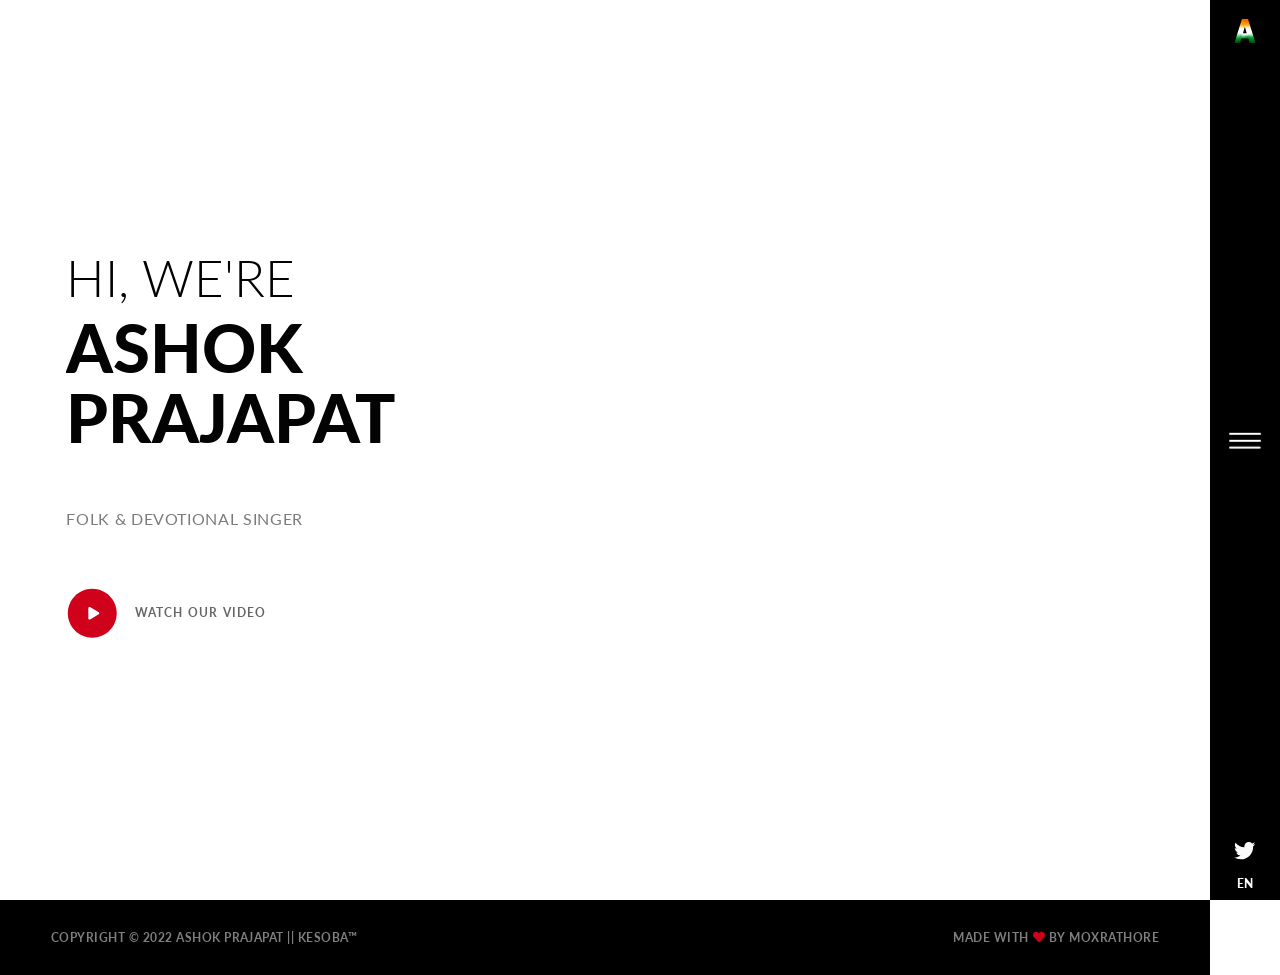
==== index.html @ e8c3185e "Update index.html" ====
<!DOCTYPE html>
<html class="has-sidemenu" lang="en-US" dir="ltr">

  <head>
    <meta charset="utf-8">
    <meta http-equiv="X-UA-Compatible" content="IE=edge">
    <meta name="viewport" content="width=device-width, initial-scale=1">

    <!-- ===============================================-->
    <!--    Document Title-->
    <!-- ===============================================-->
    <title>Ashok Prajapat</title>

    <!-- ===============================================-->
    <!--    Favicons-->
    <!-- ===============================================-->
    <link rel="apple-touch-icon" sizes="180x180" href="..\assets\img\favicons\apple-touch-icon.png">
    <link rel="icon" type="image/png" sizes="32x32" href="..\assets\img\favicons\favicon-32x32.png">
    <link rel="icon" type="image/png" sizes="16x16" href="..\assets\img\favicons\favicon-16x16.png">
    <link rel="shortcut icon" type="image/x-icon" href="..\assets\img\favicons\favicon.ico">
    <link rel="manifest" href="..\assets\img\favicons\manifest.json">
    <meta name="msapplication-TileImage" content="../assets/img/favicons/mstile-150x150.png">
    <meta name="theme-color" content="#ffffff">

    <!-- ===============================================-->
    <!--    Stylesheets-->
    <!-- ===============================================-->
    <link href="..\vendors\loaders.css\loaders.min.css" rel="stylesheet" type="text/css">
    <link rel="preconnect" href="https://fonts.gstatic.com">
    <link href="https://fonts.googleapis.com/css?family=PT+Mono%7cPT+Serif:400,400i%7cLato:100,300,400,700,800,900" rel="stylesheet">
    <link href="..\assets\css\theme.min.css" rel="stylesheet">
    <link href="../assets/css/user.min.css" rel="stylesheet">
  </head>

  <body class="overflow-hidden-x">

    <nav class="fancynavbar fancynavbar-expand-lg" data-zanim-lg='{"from":{"opacity":1,"x":70},"to":{"opacity":1,"x":0},"ease":"CubicBezier","duration":0.8,"delay":0.3}' data-zanim-xs='{"from":{"opacity":1,"y":-37},"to":{"opacity":1,"y":0},"ease":"CubicBezier","duration":0.8,"delay":0.3}' data-zanim-trigger="scroll" data-exclusive="true">
      <div class="fancynavbar-togglerbar" data-onscroll-fade-in="data-onscroll-fade-in"><a class="fancynavbar-brand" href="..\index.html"><img class="fancynavbar-brand-img" src="..\assets\logo2.svg" alt="" width="30" height="30" data-zanim-lg='{"from":{"opacity":0,"x":45},"to":{"opacity":1,"x":0},"ease":"CubicBezier","duration":0.8,"delay":0.4}' data-zanim-trigger="scroll">
          <!--You can use icon or text logo as well-->
          <!--<span class='fab fa-superpowers fs-3'></span>-->
          <!--<span class='logo-sparrow'>S</span>-->
        </a>
        <div class="fancynavbar-toggler"><svg class="fancynavbar-toggler-icon" viewbox="0 0 70 70" xmlns="http://www.w3.org/2000/svg" data-zanim-lg='{"from":{"opacity":0,"x":45},"to":{"opacity":1,"x":0},"ease":"CubicBezier","duration":0.8,"delay":0.5}' data-zanim-trigger="scroll">
            <path id="path-top" d="M20,25c0,0,22,0,30,0c16,0,18.89,40.71-.15,21.75C38.7,35.65,19.9,16.8,19.9,16.8"></path>
            <path id="path-middle" d="M20,32h30"></path>
            <path id="path-bottom" d="M19.9,46.98c0,0,18.8-18.85,29.95-29.95C68.89-1.92,66,38.78,50,38.78c-8,0-30,0-30,0"></path>
          </svg></div>
        <div class="fancynavbar-addon" data-zanim-lg='{"from":{"opacity":1,"x":45},"to":{"opacity":1,"x":0},"ease":"CubicBezier","duration":0.8,"delay":0.4}' data-zanim-trigger="scroll"><a class="fancynavbar-addon-item" href="#!"><span class="fab fa-twitter"></span></a><a class="fancynavbar-addon-item" href="#languageModal" data-bs-toggle="modal"><span class="font-sans-serif ls fw-black fs--1 d-block">EN</span></a></div>
      </div>
      <div class="fancynavbar-collapse">
        <ul class="fancynavbar-nav">
          <li class="fancynav-item fancy-dropdown"><a class="fancynav-link fancy-dropdown-toggle" href="JavaScript:void(0)"><span class="fancynav-link-content">homes</span></a>
            </li><li></li>
          <li class="fancynav-item"><a class="fancynav-link" href="portfolio.html"><span class="fancynav-link-content">portfolio</span></a></li>
          <li class="fancynav-item"><a class="fancynav-link" href="contact.html"><span class="fancynav-link-content">contact</span></a></li>
        </ul>
      </div>
    </nav>


    <!-- ===============================================-->
    <!--    Main Content-->
    <!-- ===============================================-->
    <main class="main min-vh-100" id="top">

      <!-- ============================================-->
      <!-- Preloader ==================================-->
      <div class="preloader" id="preloader">
        <div class="loader">
          <div class="line-scale-pulse-out-rapid">
            <div> </div>
            <div></div>
            <div></div>
            <div></div>
            <div> </div>
          </div>
        </div>
      </div><!-- ============================================-->
      <!-- End of Preloader ===========================-->

      <!-- ============================================-->
      <!-- <section> begin ============================-->
      <section class="py-0" id="split-youtube">
        <div class="container-fluid">
          <div class="row min-vh-100">
            <div class="col-lg-6 px-0 order-lg-2 min-vh-50 min-vh-lg-100">
              <div class="position-relative h-100" data-zanim-lg='{"animation":"slide-left","delay":0.4}' data-zanim-trigger="scroll">
                <div class="bg-holder" style="background-image:url(../assets/header.svg);">
                  <div class="yt-video" data-youtube-embed='{"videoId":"Ptc2wE-2uok","startSeconds":"278","endSeconds":"465","attrs":{"data-zanim-trigger":"scroll","data-zanim-lg":{"animation":"zoom-out","delay":0}}}'></div>
                </div>
                <!--/.bg-holder-->
              </div>
            </div>
            <div class="col-lg-6 py-6">
              <div class="row h-100 flex-center">
                <div class="col-lg-10" data-zanim-timeline='{"delay":0.4}' data-zanim-trigger="scroll">
                  <h1 class="fw-light text-uppercase fs-2 fs-sm-4 fs-lg-2 fs-xl-4"><span class="d-block overflow-hidden"><span class="d-block mb-1" data-zanim-xs='{"delay":0.1}'>hi, we're</span></span><span class="d-block overflow-hidden"><span class="d-inline-block" data-zanim-xs='{"delay":0.2}'><span class="display-4 fs-3 fs-sm-5 fs-lg-3 fs-xl-5 fw-black">Ashok Prajapat</span></span></span><span class="d-block overflow-hidden"><span class="d-block mt-2" data-zanim-xs='{"delay":0.3}'></span></span></h1>
                  <div class="overflow-hidden">
                    <h6 class="fw-normal ls fs-0 text-uppercase mt-4 text-700" data-zanim-xs='{"delay":0.4}'>Folk &amp; Devotional Singer</h6>
                  </div><a class="btn ps-0 mt-3 mt-lg-5" href="#!" data-bigpicture='{"vimeoSrc":"58558497#t=10"}'>
                    <div class="d-flex align-items-center"><span class="fa-layers fa-fw fs-4 text-danger"><i class="fas fa-circle ms-0"></i><i class="fa-inverse fas fa-play ms-0" data-fa-transform="shrink-12 right-1.5"></i></span><span class="fw-bold text-700 ps-1">Watch our Video</span></div>
                  </a>
                </div>
              </div>
            </div>
          </div>
        </div><!-- end of .container-->
      </section><!-- <section> close ============================-->
      <!-- ============================================-->

    </main><!-- ===============================================-->
    <!--    End of Main Content-->
    <!-- ===============================================-->



    <!--===============================================-->
    <!--    Footer-->
    <!--===============================================-->
    <footer class="footer bg-black text-600 py-4 font-sans-serif text-center overflow-hidden" data-zanim-timeline="{}" data-zanim-trigger="scroll">
      <div class="container">
        <div class="row align-items-center">
          <div class="col-lg-4 order-lg-2 position-relative"><a class="indicator indicator-up" href="#top"><span class="indicator-arrow indicator-arrow-one" data-zanim-xs='{"from":{"opacity":0,"y":15},"to":{"opacity":1,"y":-5,"scale":1},"ease":"Back.easeOut","duration":0.4,"delay":0.9}'></span><span class="indicator-arrow indicator-arrow-two" data-zanim-xs='{"from":{"opacity":0,"y":15},"to":{"opacity":1,"y":-5,"scale":1},"ease":"Back.easeOut","duration":0.4,"delay":1.05}'></span></a></div>
          <div class="col-lg-4 text-lg-start mt-4 mt-lg-0">
            <p class="fs--1 text-uppercase ls fw-bold mb-0">Copyright &copy; 2022 Ashok Prajapat || Kesoba&trade; </p>
          </div>
          <div class="col-lg-4 text-lg-end order-lg-2 mt-2 mt-lg-0">
            <p class="fs--1 text-uppercase ls fw-bold mb-0">Made with<span class="text-danger fas fa-heart mx-1"></span>by <a class="text-600" href="https://moxrathore.com/">MOXRATHORE</a></p>
          </div>
        </div>
      </div>
    </footer>

    <!--===============================================-->
    <!--    Modal for language selection-->
    <!--===============================================-->
    <!-- Modal-->
    <div class="overflow-hidden">
      <div class="modal fade fade-in" id="languageModal" tabindex="-1" role="dialog" aria-hidden="true">
        <div class="modal-dialog modal-dialog-centered modal-xs mx-auto" role="document">
          <div class="modal-content bg-black">
            <div class="modal-body text-center p-0"><button class="btn-close text-white position-absolute top-0 end-0 times-icon mt-2 me-2 p-0" type="button" data-bs-dismiss="modal" aria-label="Close"></button>
              <ul class="list-unstyled my-0 py-4 font-sans-serif">
                <li><a class="text-white fw-bold pt-1 d-block" href="..\homes\default.html">English</a></li>
                <li><a class="pt-1 d-block text-500" href="#!">Français</a></li>
                <li><a class="text-500 pt-1 d-block" href="rtl.html">عربى</a></li>
                <li><a class="pt-1 d-block text-500" href="#!">Deutsche</a></li>
              </ul>
            </div>
          </div>
        </div>
      </div>
    </div>

    <!-- ===============================================-->
    <!--    JavaScripts-->
    <!-- ===============================================-->
    <script src="..\vendors\popper\popper.min.js"></script>
    <script src="..\vendors\bootstrap\bootstrap.min.js"></script>
    <script src="..\vendors\anchorjs\anchor.min.js"></script>
    <script src="..\vendors\is\is.min.js"></script>
    <script src="..\vendors\bigpicture\BigPicture.js"></script>
    <script src="..\vendors\fontawesome\all.min.js"></script>
    <script src="..\vendors\lodash\lodash.min.js"></script>
    <script src="https://polyfill.io/v3/polyfill.min.js?features=window.scroll"></script>
    <script src="..\vendors\imagesloaded\imagesloaded.pkgd.js"></script>
    <script src="..\vendors\gsap\gsap.js"></script>
    <script src="..\vendors\gsap\customEase.js"></script>
    <script src="..\vendors\gsap\drawSVGPlugin.js"></script><!-- Global site tag (gtag.js) - Google Analytics-->
    <script async="" src="https://www.googletagmanager.com/gtag/js?id=UA-122907869-1"></script>
    <script>
      window.dataLayer = window.dataLayer || [];

      function gtag() {
        dataLayer.push(arguments);
      }
      gtag('js', new Date());
      gtag('config', 'UA-122907869-1');
    </script>
    <script src="..\assets\js\theme.js"></script>
  </body>

</html>
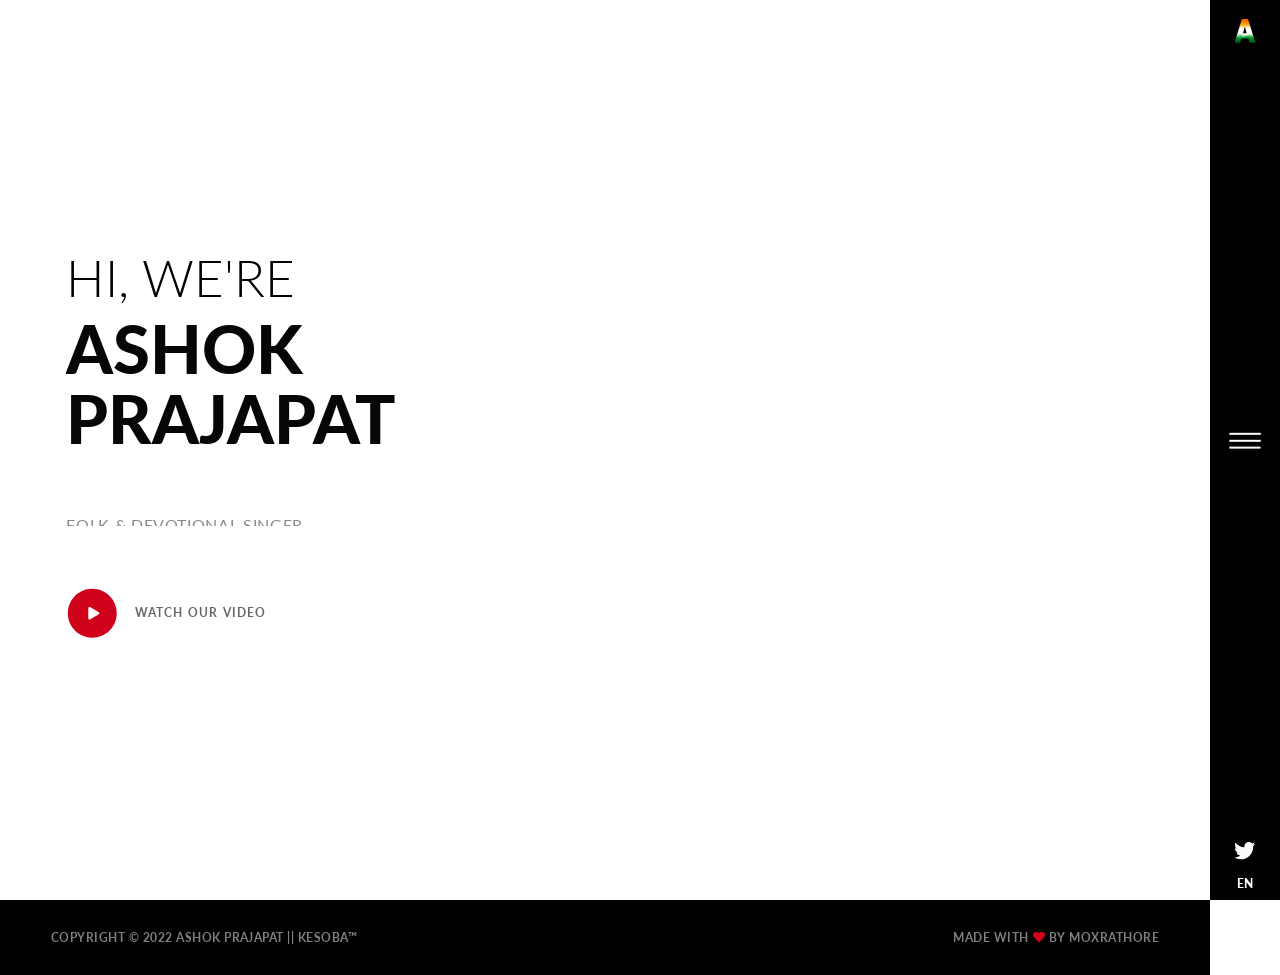
==== commit 5d659ae4: "Update index.html" ====
--- a/index.html
+++ b/index.html
@@ -97,7 +97,7 @@
                   <h1 class="fw-light text-uppercase fs-2 fs-sm-4 fs-lg-2 fs-xl-4"><span class="d-block overflow-hidden"><span class="d-block mb-1" data-zanim-xs='{"delay":0.1}'>hi, we're</span></span><span class="d-block overflow-hidden"><span class="d-inline-block" data-zanim-xs='{"delay":0.2}'><span class="display-4 fs-3 fs-sm-5 fs-lg-3 fs-xl-5 fw-black">Ashok Prajapat</span></span></span><span class="d-block overflow-hidden"><span class="d-block mt-2" data-zanim-xs='{"delay":0.3}'></span></span></h1>
                   <div class="overflow-hidden">
                     <h6 class="fw-normal ls fs-0 text-uppercase mt-4 text-700" data-zanim-xs='{"delay":0.4}'>Folk &amp; Devotional Singer</h6>
-                  </div><a class="btn ps-0 mt-3 mt-lg-5" href="#!" data-bigpicture='{"vimeoSrc":"58558497#t=10"}'>
+                  </div><a class="btn ps-0 mt-3 mt-lg-5" href="#!" data-bigpicture='{"ytSrc":"SxDvHvPjEhI"}'>
                     <div class="d-flex align-items-center"><span class="fa-layers fa-fw fs-4 text-danger"><i class="fas fa-circle ms-0"></i><i class="fa-inverse fas fa-play ms-0" data-fa-transform="shrink-12 right-1.5"></i></span><span class="fw-bold text-700 ps-1">Watch our Video</span></div>
                   </a>
                 </div>
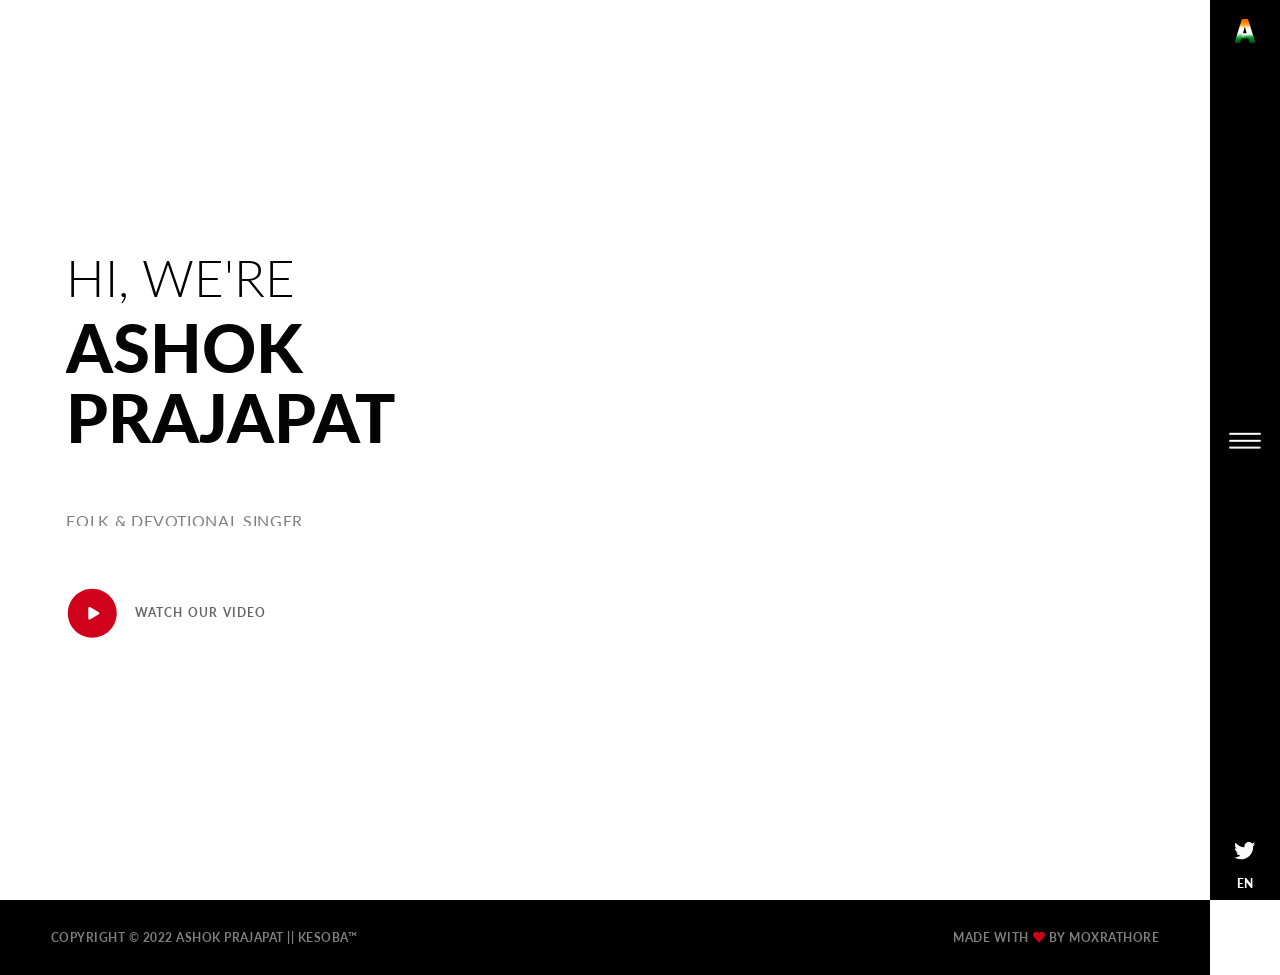
==== commit 130f950d: "Update index.html" ====
--- a/index.html
+++ b/index.html
@@ -86,7 +86,7 @@
             <div class="col-lg-6 px-0 order-lg-2 min-vh-50 min-vh-lg-100">
               <div class="position-relative h-100" data-zanim-lg='{"animation":"slide-left","delay":0.4}' data-zanim-trigger="scroll">
                 <div class="bg-holder" style="background-image:url(../assets/header.svg);">
-                  <div class="yt-video" data-youtube-embed='{"videoId":"Ptc2wE-2uok","startSeconds":"278","endSeconds":"465","attrs":{"data-zanim-trigger":"scroll","data-zanim-lg":{"animation":"zoom-out","delay":0}}}'></div>
+                  <div class="yt-video" data-youtube-embed='{"videoId":"Ptc2wE-2uok","startSeconds":"31","endSeconds":"465","attrs":{"data-zanim-trigger":"scroll","data-zanim-lg":{"animation":"zoom-out","delay":0}}}'></div>
                 </div>
                 <!--/.bg-holder-->
               </div>
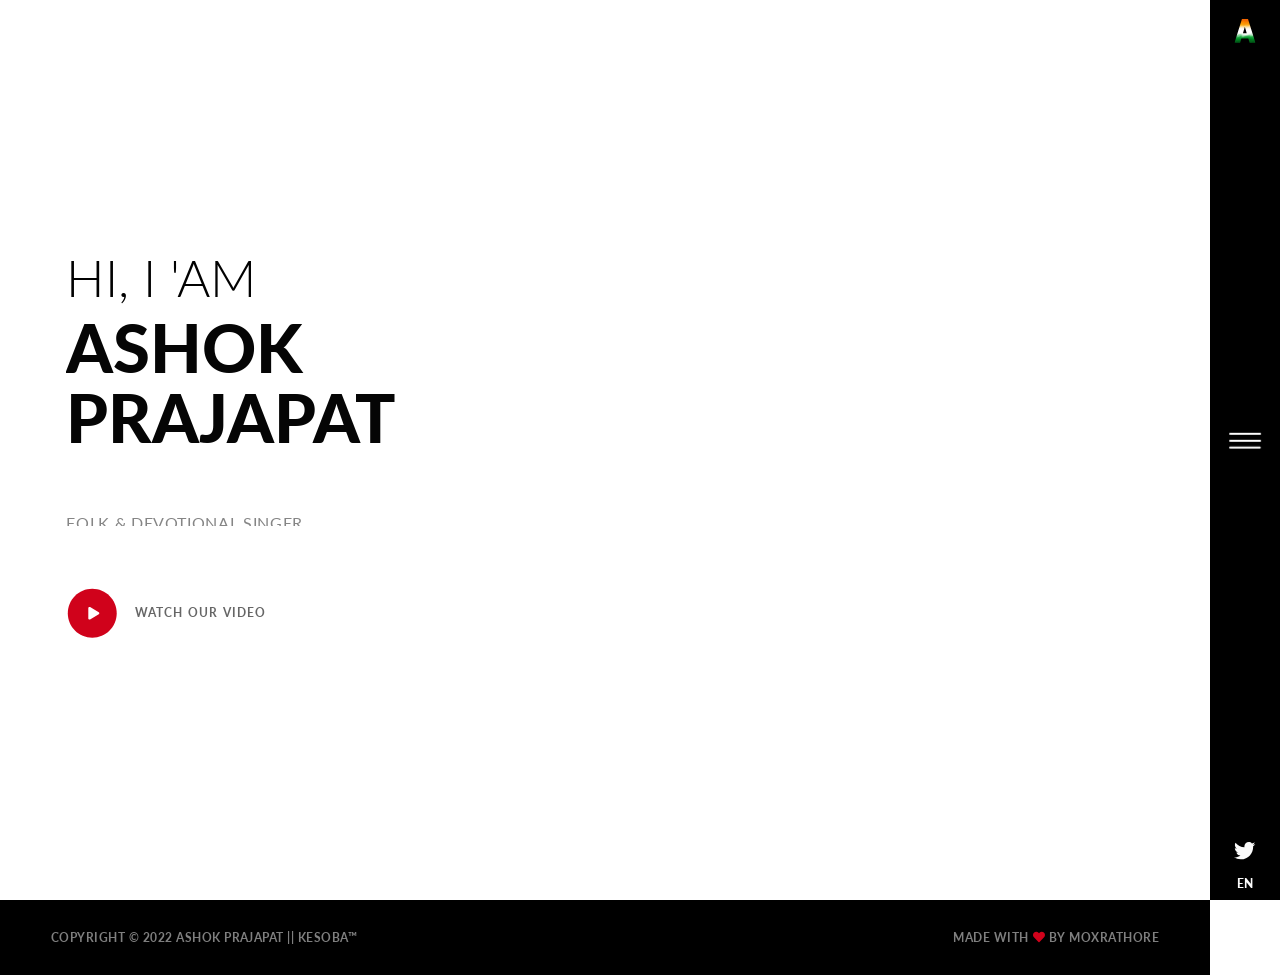
==== commit 1878c9a6: "Update index.html" ====
--- a/index.html
+++ b/index.html
@@ -94,7 +94,7 @@
             <div class="col-lg-6 py-6">
               <div class="row h-100 flex-center">
                 <div class="col-lg-10" data-zanim-timeline='{"delay":0.4}' data-zanim-trigger="scroll">
-                  <h1 class="fw-light text-uppercase fs-2 fs-sm-4 fs-lg-2 fs-xl-4"><span class="d-block overflow-hidden"><span class="d-block mb-1" data-zanim-xs='{"delay":0.1}'>hi, we're</span></span><span class="d-block overflow-hidden"><span class="d-inline-block" data-zanim-xs='{"delay":0.2}'><span class="display-4 fs-3 fs-sm-5 fs-lg-3 fs-xl-5 fw-black">Ashok Prajapat</span></span></span><span class="d-block overflow-hidden"><span class="d-block mt-2" data-zanim-xs='{"delay":0.3}'></span></span></h1>
+                  <h1 class="fw-light text-uppercase fs-2 fs-sm-4 fs-lg-2 fs-xl-4"><span class="d-block overflow-hidden"><span class="d-block mb-1" data-zanim-xs='{"delay":0.1}'>hi, I 'Am</span></span><span class="d-block overflow-hidden"><span class="d-inline-block" data-zanim-xs='{"delay":0.2}'><span class="display-4 fs-3 fs-sm-5 fs-lg-3 fs-xl-5 fw-black">Ashok Prajapat</span></span></span><span class="d-block overflow-hidden"><span class="d-block mt-2" data-zanim-xs='{"delay":0.3}'></span></span></h1>
                   <div class="overflow-hidden">
                     <h6 class="fw-normal ls fs-0 text-uppercase mt-4 text-700" data-zanim-xs='{"delay":0.4}'>Folk &amp; Devotional Singer</h6>
                   </div><a class="btn ps-0 mt-3 mt-lg-5" href="#!" data-bigpicture='{"ytSrc":"SxDvHvPjEhI"}'>
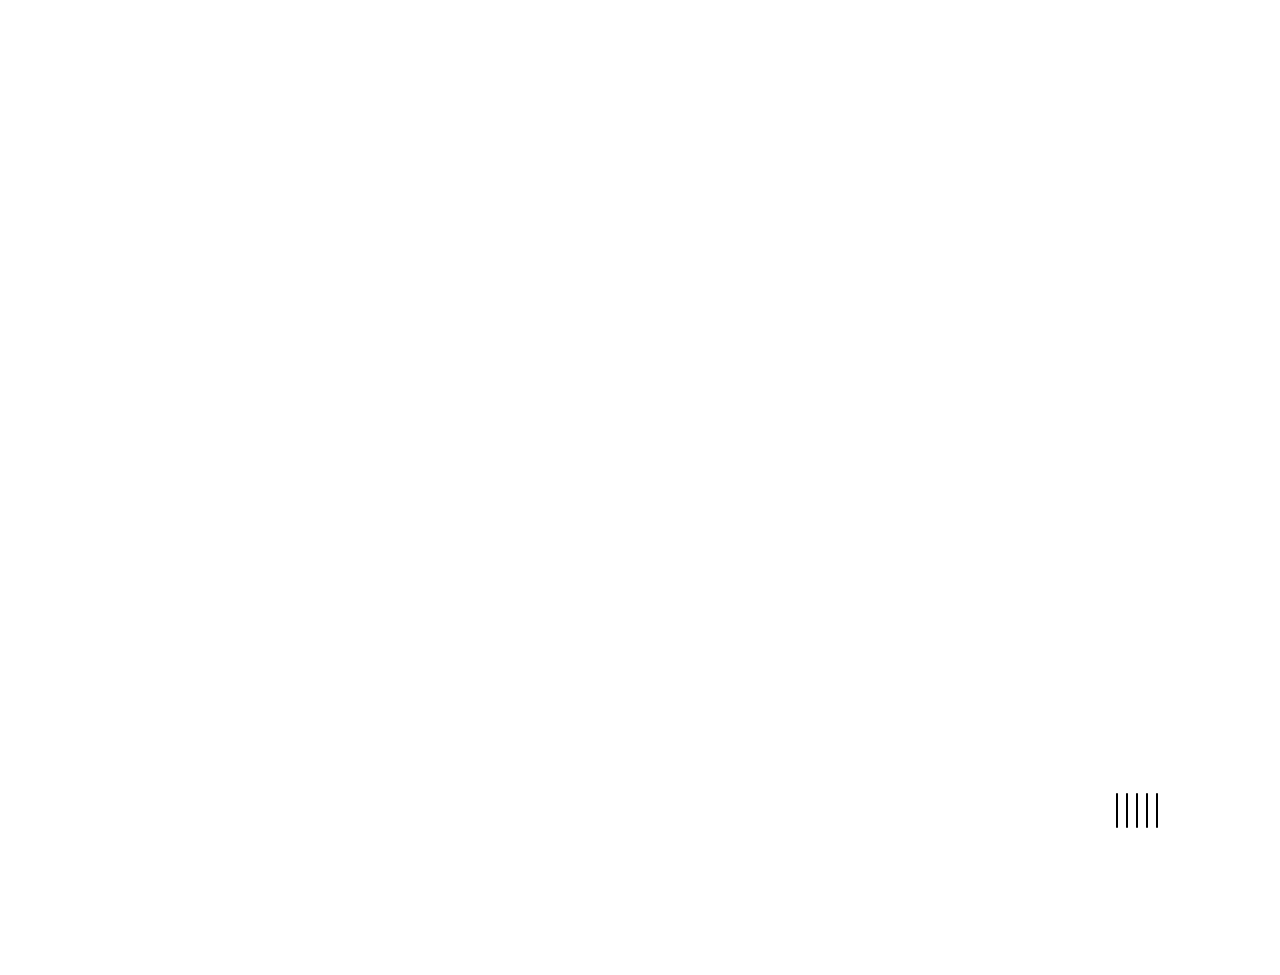
==== commit ab538bb6: "Update index.html" ====
--- a/index.html
+++ b/index.html
@@ -5,7 +5,7 @@
     <meta charset="utf-8">
     <meta http-equiv="X-UA-Compatible" content="IE=edge">
     <meta name="viewport" content="width=device-width, initial-scale=1">
-
+<meta name="google-site-verification" content="jGlHpCmENA6p6MNu6UHJMDBg1pIwU8Fz_EFOPRoozsY" />
     <!-- ===============================================-->
     <!--    Document Title-->
     <!-- ===============================================-->
@@ -167,17 +167,7 @@
     <script src="..\vendors\gsap\gsap.js"></script>
     <script src="..\vendors\gsap\customEase.js"></script>
     <script src="..\vendors\gsap\drawSVGPlugin.js"></script><!-- Global site tag (gtag.js) - Google Analytics-->
-    <script async="" src="https://www.googletagmanager.com/gtag/js?id=UA-122907869-1"></script>
-    <script>
-      window.dataLayer = window.dataLayer || [];
-
-      function gtag() {
-        dataLayer.push(arguments);
-      }
-      gtag('js', new Date());
-      gtag('config', 'UA-122907869-1');
-    </script>
-    <script src="..\assets\js\theme.js"></script>
+    
   </body>
 
 </html>
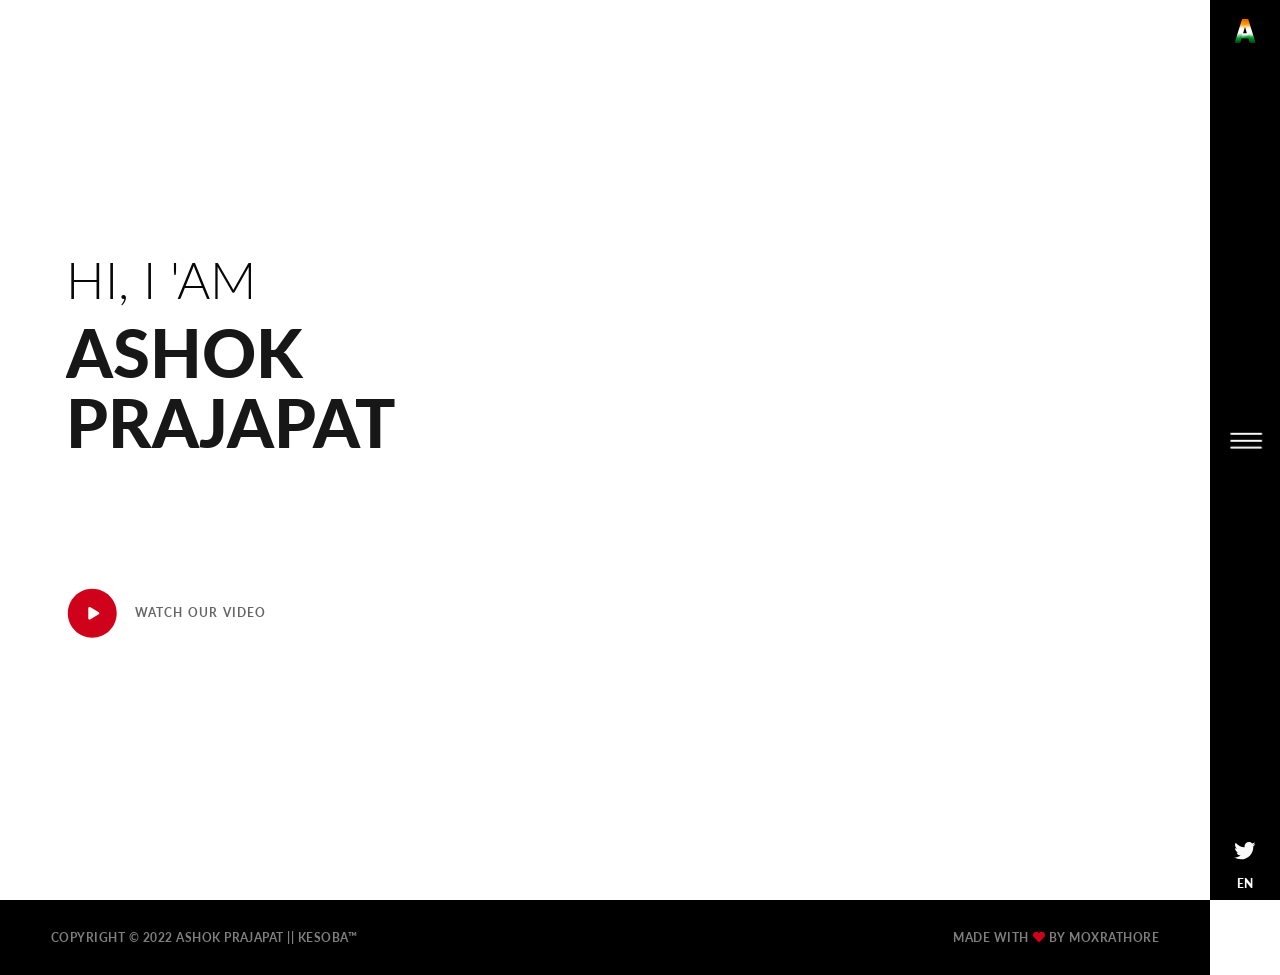
==== commit b5fc53db: "Update index.html" ====
--- a/index.html
+++ b/index.html
@@ -167,7 +167,8 @@
     <script src="..\vendors\gsap\gsap.js"></script>
     <script src="..\vendors\gsap\customEase.js"></script>
     <script src="..\vendors\gsap\drawSVGPlugin.js"></script><!-- Global site tag (gtag.js) - Google Analytics-->
-    
+        <script src="..\assets\js\theme.js"></script>
+
   </body>
 
 </html>
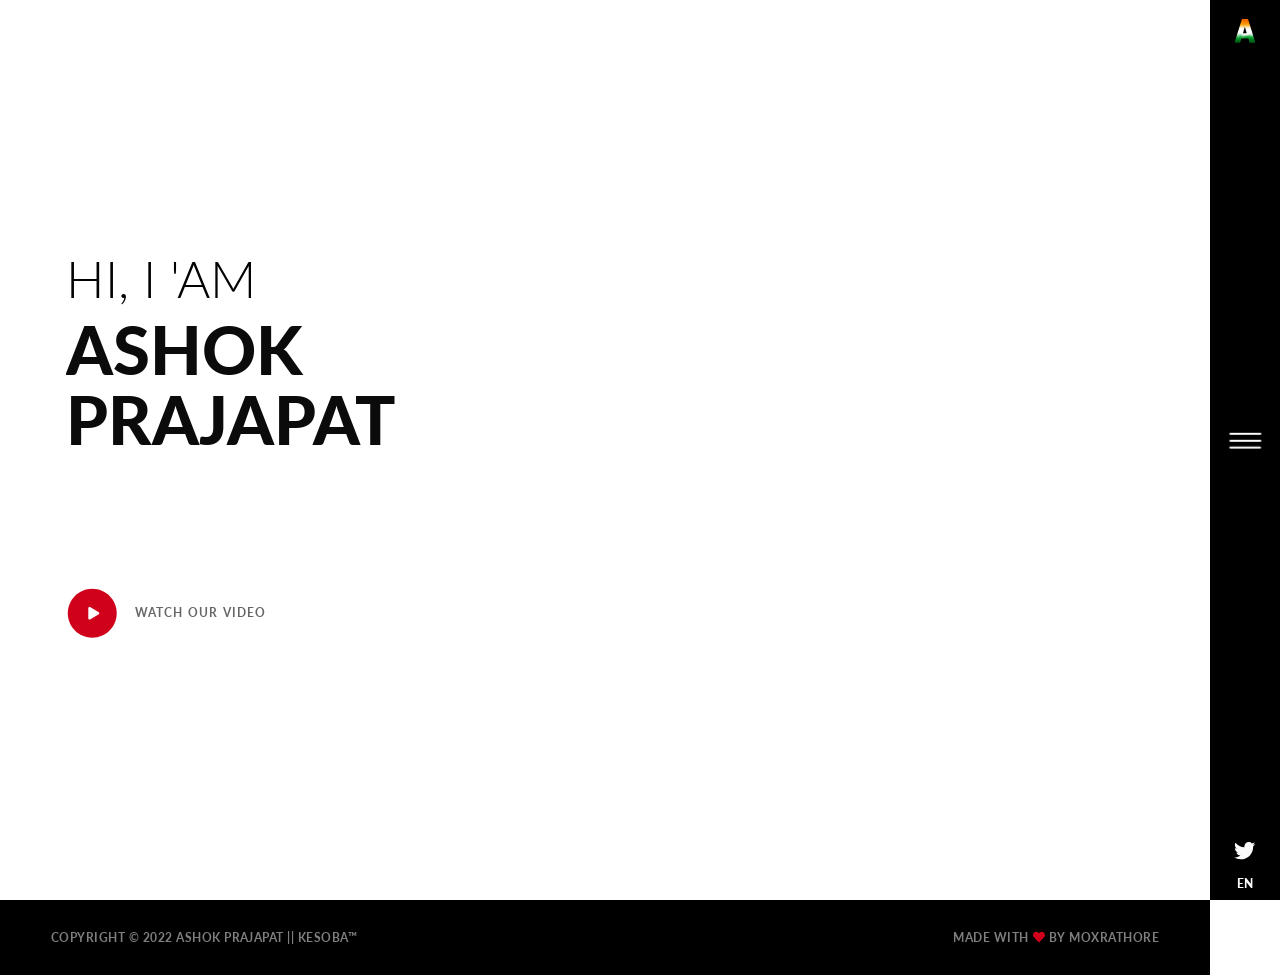
==== commit 10575dec: "Update index.html" ====
--- a/index.html
+++ b/index.html
@@ -142,9 +142,8 @@
             <div class="modal-body text-center p-0"><button class="btn-close text-white position-absolute top-0 end-0 times-icon mt-2 me-2 p-0" type="button" data-bs-dismiss="modal" aria-label="Close"></button>
               <ul class="list-unstyled my-0 py-4 font-sans-serif">
                 <li><a class="text-white fw-bold pt-1 d-block" href="..\homes\default.html">English</a></li>
-                <li><a class="pt-1 d-block text-500" href="#!">Français</a></li>
-                <li><a class="text-500 pt-1 d-block" href="rtl.html">عربى</a></li>
-                <li><a class="pt-1 d-block text-500" href="#!">Deutsche</a></li>
+                
+                <li><a class="pt-1 d-block text-500" href="/hi.html">Hindi</a></li>
               </ul>
             </div>
           </div>
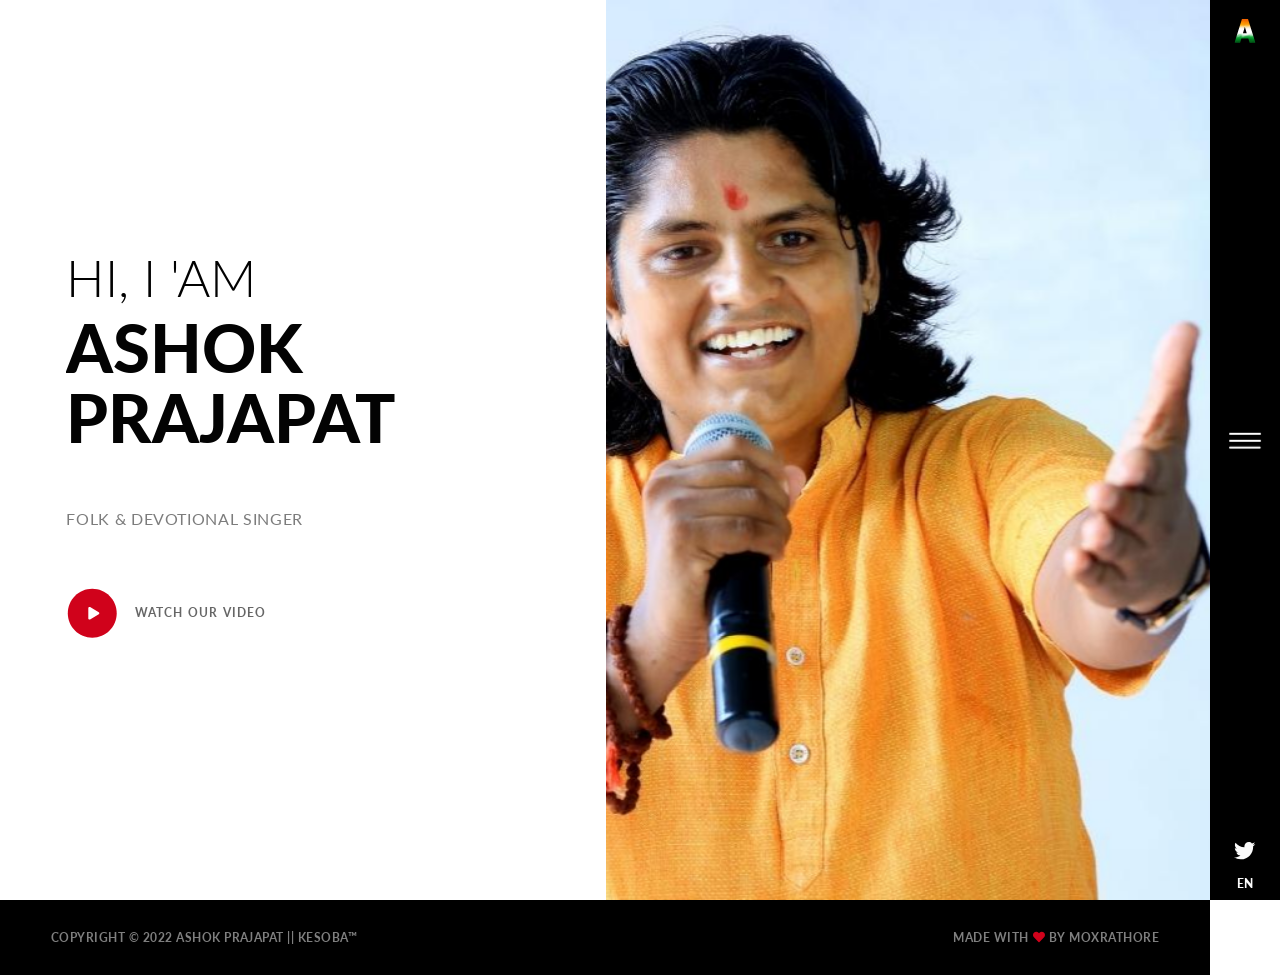
==== commit 1671e6d3: "Update index.html" ====
--- a/index.html
+++ b/index.html
@@ -85,7 +85,7 @@
           <div class="row min-vh-100">
             <div class="col-lg-6 px-0 order-lg-2 min-vh-50 min-vh-lg-100">
               <div class="position-relative h-100" data-zanim-lg='{"animation":"slide-left","delay":0.4}' data-zanim-trigger="scroll">
-                <div class="bg-holder" style="background-image:url(../assets/header.svg);">
+                <div class="bg-holder" style="background-image:url(../assets/askp.jpg);">
                   <div class="yt-video" data-youtube-embed='{"videoId":"Ptc2wE-2uok","startSeconds":"31","endSeconds":"465","attrs":{"data-zanim-trigger":"scroll","data-zanim-lg":{"animation":"zoom-out","delay":0}}}'></div>
                 </div>
                 <!--/.bg-holder-->
